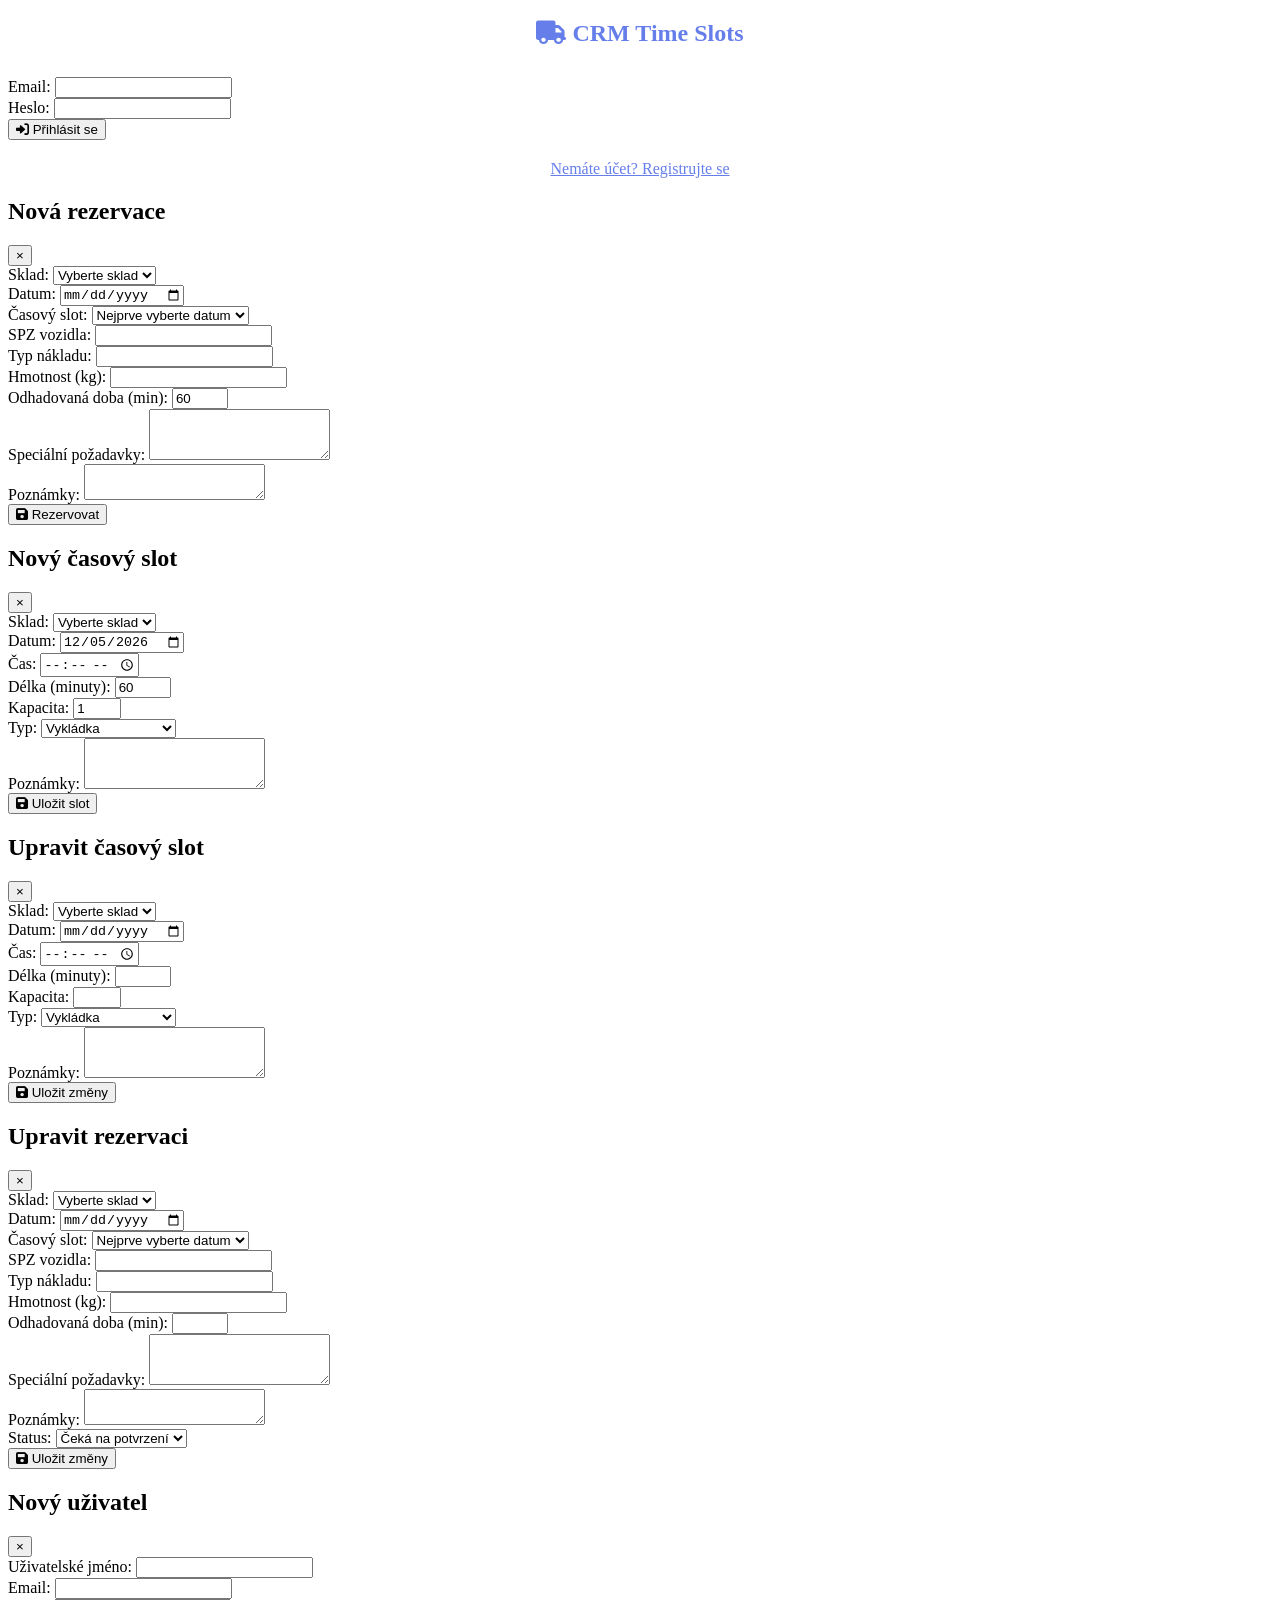
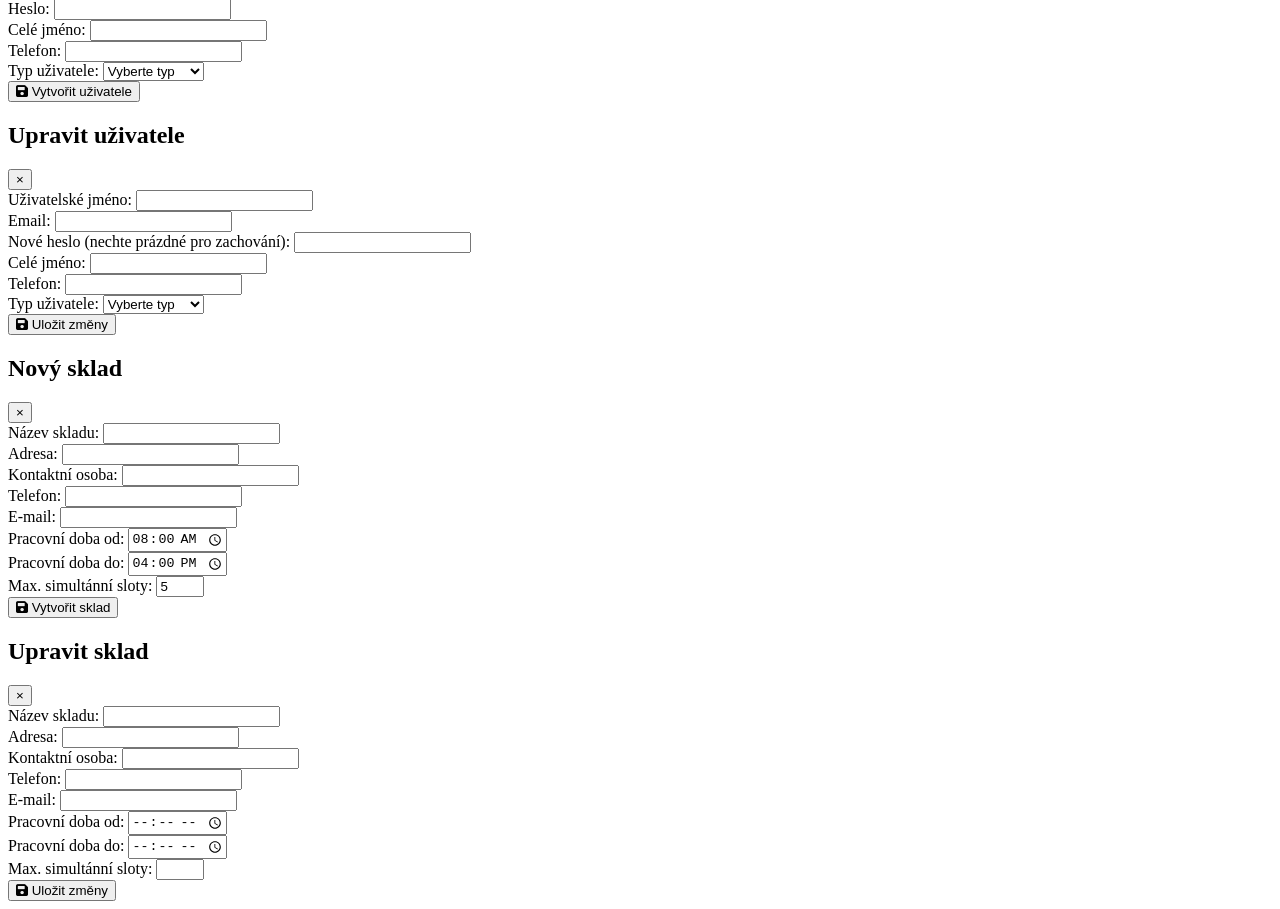
==== index.html @ 245ca1dd "ver3 jjj" ====
<!DOCTYPE html>
<html lang="cs">
<head>
    <meta charset="UTF-8">
    <meta name="viewport" content="width=device-width, initial-scale=1.0">
    <title>CRM Time Slots</title>
    <link href="https://cdnjs.cloudflare.com/ajax/libs/font-awesome/6.0.0/css/all.min.css" rel="stylesheet">
    <link href="css/style.css" rel="stylesheet">
</head>
<body>
    <div class="notifications-container" id="notificationsContainer"></div>

    <!-- Login Screen -->
    <div class="login-container" id="loginContainer">
        <div class="login-form">
            <h2 style="text-align: center; margin-bottom: 30px; color: #667eea;">
                <i class="fas fa-truck"></i> CRM Time Slots
            </h2>
            <form id="loginForm">
                <div class="form-group">
                    <label for="email">Email:</label>
                    <input type="email" id="email" name="email" value="" required>
                </div>
                <div class="form-group">
                    <label for="password">Heslo:</label>
                    <input type="password" id="password" name="password" value="" required>
                </div>
                <button type="submit" class="btn">
                    <i class="fas fa-sign-in-alt"></i> Přihlásit se
                </button>
            </form>
            <div style="text-align: center; margin-top: 20px;">
                <a href="#" id="showRegister" style="color: #667eea;">Nemáte účet? Registrujte se</a>
            </div>
        </div>
    </div>

    <!-- Register Screen -->
    <div class="login-container" id="registerContainer" style="display: none;">
        <div class="register-form">
            <h2 style="text-align: center; margin-bottom: 30px; color: #667eea;">
                <i class="fas fa-user-plus"></i> Registrace
            </h2>
            <form id="registerForm">
                <div class="form-group">
                    <label for="reg_username">Uživatelské jméno:</label>
                    <input type="text" id="reg_username" name="username" required>
                </div>
                <div class="form-group">
                    <label for="reg_email">Email:</label>
                    <input type="email" id="reg_email" name="email" required>
                </div>
                <div class="form-group">
                    <label for="reg_password">Heslo:</label>
                    <input type="password" id="reg_password" name="password" required>
                </div>
                <div class="form-group">
                    <label for="reg_full_name">Celé jméno:</label>
                    <input type="text" id="reg_full_name" name="full_name" required>
                </div>
                <div class="form-group">
                    <label for="reg_phone">Telefon:</label>
                    <input type="tel" id="reg_phone" name="phone">
                </div>
                <div class="form-group">
                    <label for="reg_user_type">Typ uživatele:</label>
                    <select id="reg_user_type" name="user_type" required>
                        <option value="">Vyberte typ</option>
                        <option value="driver">Řidič</option>
                        <option value="logistics">Logistika</option>
                    </select>
                </div>
                <div class="form-group" id="driverFields" style="display: none;">
                    <label for="reg_company">Firma:</label>
                    <input type="text" id="reg_company" name="company_name">
                    <label for="reg_truck_plate">SPZ vozidla:</label>
                    <input type="text" id="reg_truck_plate" name="truck_license_plate">
                    <label for="reg_license">Číslo řidičského průkazu:</label>
                    <input type="text" id="reg_license" name="driver_license">
                </div>
                <button type="submit" class="btn">
                    <i class="fas fa-user-plus"></i> Registrovat
                </button>
            </form>
            <div style="text-align: center; margin-top: 20px;">
                <a href="#" id="showLogin" style="color: #667eea;">Máte již účet? Přihlaste se</a>
            </div>
        </div>
    </div>

    <!-- Main Application -->
    <div class="container main-content" id="mainContent" style="display: none;">
        <!-- Header -->
        <div class="header">
            <div class="logo">
                <i class="fas fa-truck"></i>
                CRM Time Slots
                <div class="company-info" id="companyInfo">Demo Logistika s.r.o.</div>
            </div>
            <div class="user-section">
                <div class="notifications-bell" onclick="toggleNotifications()">
                    <i class="fas fa-bell"></i>
                    <span class="notification-badge" id="notificationCount">3</span>
                </div>
                <div class="user-info">
                    <div class="user-avatar" id="userAvatar">DA</div>
                    <div>
                        <div style="font-weight: 600;" id="userName">Demo Admin</div>
                        <div style="font-size: 12px; color: #666;" id="userRole">Administrátor</div>
                    </div>
                    <button class="btn btn-small btn-outline" onclick="logout()">
                        <i class="fas fa-sign-out-alt"></i> Odhlásit
                    </button>
                </div>
            </div>
        </div>

        <div class="dashboard">
            <!-- Sidebar -->
            <div class="sidebar">
                <div class="sidebar-section">
                    <div class="sidebar-title">Hlavní menu</div>
                    <ul class="sidebar-menu">
                        <li><a onclick="showSection('dashboard')" class="active">
                            <i class="fas fa-tachometer-alt"></i> Dashboard
                        </a></li>
                        <li><a onclick="showSection('calendar')">
                            <i class="fas fa-calendar-alt"></i> Kalendář
                        </a></li>
                        <li><a onclick="showSection('bookings')">
                            <i class="fas fa-clock"></i> Rezervace
                            <span class="badge" id="bookingsBadge">-</span>
                        </a></li>
                    </ul>
                </div>

                <div class="sidebar-section admin-only">
                    <div class="sidebar-title">Správa</div>
                    <ul class="sidebar-menu">
                        <li><a onclick="showSection('warehouses')">
                            <i class="fas fa-warehouse"></i> Sklady
                        </a></li>
                        <li><a onclick="showSection('slots')">
                            <i class="fas fa-cogs"></i> Časové sloty
                        </a></li>
                        <li><a onclick="showSection('users')">
                            <i class="fas fa-users"></i> Uživatelé
                        </a></li>
                    </ul>
                </div>

                <div class="sidebar-section">
                    <div class="sidebar-title">Rychlé akce</div>
                    <div class="quick-actions">
                        <button class="quick-btn" onclick="createNewSlot()">
                            <i class="fas fa-plus"></i> Nový slot
                        </button>
                        <button class="quick-btn" onclick="addUser()">
                            <i class="fas fa-user-plus"></i> Přidat uživatele
                        </button>
                        <button class="quick-btn" onclick="exportData()">
                            <i class="fas fa-download"></i> Export dat
                        </button>
                    </div>
                </div>
            </div>

            <!-- Content Area -->
            <div class="content-area">
                <!-- Dashboard Section -->
                <div id="dashboard" class="page-section active">
                    <div class="content-header">
                        <h1 class="page-title">
                            <i class="fas fa-tachometer-alt"></i> Dashboard
                        </h1>
                        <button class="btn btn-outline" onclick="refreshDashboard()">
                            <i class="fas fa-sync-alt"></i> Obnovit
                        </button>
                    </div>

                    <div class="content-body">
                        <!-- Status Cards -->
                        <div class="status-cards" id="dashboardStats">
                            <div class="status-card pending">
                                <div class="card-header">
                                    <div>
                                        <div class="card-label">Čekající rezervace</div>
                                        <div class="card-value" id="pendingBookings">-</div>
                                        <div class="card-trend trend-up">
                                            <i class="fas fa-arrow-up"></i> Načítání...
                                        </div>
                                    </div>
                                    <div class="card-icon pending">
                                        <i class="fas fa-clock"></i>
                                    </div>
                                </div>
                            </div>

                            <div class="status-card confirmed">
                                <div class="card-header">
                                    <div>
                                        <div class="card-label">Potvrzené rezervace</div>
                                        <div class="card-value" id="confirmedBookings">-</div>
                                        <div class="card-trend trend-up">
                                            <i class="fas fa-arrow-up"></i> Načítání...
                                        </div>
                                    </div>
                                    <div class="card-icon confirmed">
                                        <i class="fas fa-check-circle"></i>
                                    </div>
                                </div>
                            </div>

                            <div class="status-card in-progress">
                                <div class="card-header">
                                    <div>
                                        <div class="card-label">Probíhající</div>
                                        <div class="card-value" id="inProgressBookings">-</div>
                                        <div class="card-trend">
                                            <i class="fas fa-truck"></i> Načítání...
                                        </div>
                                    </div>
                                    <div class="card-icon in-progress">
                                        <i class="fas fa-shipping-fast"></i>
                                    </div>
                                </div>
                            </div>

                            <div class="status-card completed">
                                <div class="card-header">
                                    <div>
                                        <div class="card-label">Dokončené dnes</div>
                                        <div class="card-value" id="completedToday">-</div>
                                        <div class="card-trend trend-down">
                                            <i class="fas fa-arrow-down"></i> Načítání...
                                        </div>
                                    </div>
                                    <div class="card-icon completed">
                                        <i class="fas fa-flag-checkered"></i>
                                    </div>
                                </div>
                            </div>
                        </div>

                        <!-- Upcoming Bookings -->
                        <div class="bookings-section">
                            <div class="section-header">
                                <h2 class="section-title">Nadcházející rezervace</h2>
                                <button class="btn btn-small" onclick="showSection('bookings')">
                                    <i class="fas fa-eye"></i> Zobrazit vše
                                </button>
                            </div>
                            <div class="booking-list" id="upcomingBookingsList">
                                <div class="loading"><div class="spinner"></div></div>
                            </div>
                        </div>
                    </div>
                </div>

                <!-- Calendar Section -->
                <div id="calendar" class="page-section">
                    <div class="content-header">
                        <h1 class="page-title">
                            <i class="fas fa-calendar-alt"></i> Kalendář
                        </h1>
                        <button class="btn btn-outline" onclick="showNewSlotModal()">
                            <i class="fas fa-plus"></i> Nový slot
                        </button>
                    </div>
                    <div class="content-body">
                        <div class="calendar-container">
                            <div class="calendar-header">
                                <h3 id="currentMonth">Červenec 2025</h3>
                                <div class="calendar-nav">
                                    <button class="btn btn-small" onclick="changeMonth(-1)">
                                        <i class="fas fa-chevron-left"></i>
                                    </button>
                                    <button class="btn btn-small" onclick="goToToday()">
                                        <i class="fas fa-home"></i> Dnes
                                    </button>
                                    <button class="btn btn-small" onclick="changeMonth(1)">
                                        <i class="fas fa-chevron-right"></i>
                                    </button>
                                </div>
                            </div>
                            <div class="calendar-grid" id="calendarGrid"></div>
                        </div>
                        <div class="time-slots-grid" id="timeSlotsGrid">
                            <div style="grid-column: 1/-1; text-align: center; padding: 40px; color: #666;">
                                Vyberte den pro zobrazení slotů
                            </div>
                        </div>
                    </div>
                </div>

                <!-- Bookings Section -->
                <div id="bookings" class="page-section">
                    <div class="content-header">
                        <h1 class="page-title">
                            <i class="fas fa-clock"></i> Rezervace
                        </h1>
                        <div class="header-actions">
                            <div class="filter-group">
                                <select id="bookingsFilter" onchange="filterBookings(this.value)">
                                    <option value="all">Všechny rezervace</option>
                                    <option value="pending">Čekající</option>
                                    <option value="confirmed">Potvrzené</option>
                                    <option value="in_progress">Probíhající</option>
                                    <option value="completed">Dokončené</option>
                                    <option value="cancelled">Zrušené</option>
                                </select>
                            </div>
                            <button class="btn btn-outline" onclick="showBookingModal()">
                                <i class="fas fa-plus"></i> Nová rezervace
                            </button>
                        </div>
                    </div>
                    <div class="content-body">
                        <div class="table-container">
                            <table class="table" id="bookingsTable">
                                <thead>
                                    <tr>
                                        <th>Datum</th>
                                        <th>Čas</th>
                                        <th>Sklad</th>
                                        <th>SPZ</th>
                                        <th>Řidič</th>
                                        <th>Status</th>
                                        <th>Akce</th>
                                    </tr>
                                </thead>
                                <tbody id="bookingsTableBody">
                                    <tr>
                                        <td colspan="7" style="text-align: center; padding: 40px;">
                                            <div class="loading"><div class="spinner"></div></div>
                                        </td>
                                    </tr>
                                </tbody>
                            </table>
                        </div>
                    </div>
                </div>

                <!-- Slots Section -->
                <div id="slots" class="page-section">
                    <div class="content-header">
                        <h1 class="page-title">
                            <i class="fas fa-cogs"></i> Správa slotů
                        </h1>
                        <div class="header-actions">
                            <div class="filter-group">
                                <input type="date" id="slotsDateFilter" onchange="filterSlotsByDate(this.value)" placeholder="Filtrovat podle data">
                            </div>
                            <button class="btn btn-outline" onclick="showNewSlotModal()">
                                <i class="fas fa-plus"></i> Nový slot
                            </button>
                        </div>
                    </div>
                    <div class="content-body">
                        <div class="table-container">
                            <table class="table" id="slotsTable">
                                <thead>
                                    <tr>
                                        <th>Datum</th>
                                        <th>Čas</th>
                                        <th>Sklad</th>
                                        <th>Typ</th>
                                        <th>Kapacita</th>
                                        <th>Rezervace</th>
                                        <th>Poznámky</th>
                                        <th>Akce</th>
                                    </tr>
                                </thead>
                                <tbody id="slotsTableBody">
                                    <tr>
                                        <td colspan="8" style="text-align: center; padding: 40px;">
                                            <div class="loading"><div class="spinner"></div></div>
                                        </td>
                                    </tr>
                                </tbody>
                            </table>
                        </div>
                    </div>
                </div>

                <!-- Warehouses Section -->
                <div id="warehouses" class="page-section">
                    <div class="content-header">
                        <h1 class="page-title"><i class="fas fa-warehouse"></i> Sklady</h1>
                        <button class="btn btn-outline" onclick="showAddWarehouseModal()">
                            <i class="fas fa-plus"></i> Nový sklad
                        </button>
                    </div>
                    <div class="content-body">
                        <div class="table-container">
                            <table class="table">
                                <thead>
                                    <tr>
                                        <th>Název</th>
                                        <th>Adresa</th>
                                        <th>Kontakt</th>
                                        <th>Pracovní doba</th>
                                        <th>Max. sloty</th>
                                        <th>Akce</th>
                                    </tr>
                                </thead>
                                <tbody id="warehousesTableBody">
                                    <tr>
                                        <td colspan="6" style="text-align: center; padding: 40px;">
                                            <div class="loading"><div class="spinner"></div></div>
                                        </td>
                                    </tr>
                                </tbody>
                            </table>
                        </div>
                    </div>
                </div>

                <!-- Users Section -->
                <div id="users" class="page-section">
                    <div class="content-header">
                        <h1 class="page-title"><i class="fas fa-users"></i> Uživatelé</h1>
                        <button class="btn btn-outline" onclick="showAddUserModal()">
                            <i class="fas fa-plus"></i> Nový uživatel
                        </button>
                    </div>
                    <div class="content-body">
                        <div class="table-container">
                            <table class="table">
                                <thead>
                                    <tr>
                                        <th>Jméno</th>
                                        <th>Email</th>
                                        <th>Telefon</th>
                                        <th>Typ</th>
                                        <th>Firma</th>
                                        <th>Vytvořeno</th>
                                        <th>Akce</th>
                                    </tr>
                                </thead>
                                <tbody id="usersTableBody">
                                    <tr>
                                        <td colspan="7" style="text-align: center; padding: 40px;">
                                            <div class="loading"><div class="spinner"></div></div>
                                        </td>
                                    </tr>
                                </tbody>
                            </table>
                        </div>
                    </div>
                </div>
            </div>
        </div>
    </div>

    <!-- Modals -->
    
    <!-- Booking Modal -->
    <div id="bookingModal" class="modal">
        <div class="modal-content">
            <div class="modal-header">
                <h2 class="modal-title">Nová rezervace</h2>
                <button class="close-btn" onclick="closeModal('bookingModal')">×</button>
            </div>
            <form id="bookingForm">
                <div class="form-group">
                    <label for="booking_warehouse">Sklad:</label>
                    <select id="booking_warehouse" name="warehouse_id" required>
                        <option value="">Vyberte sklad</option>
                    </select>
                </div>
                <div class="form-group">
                    <label for="booking_date">Datum:</label>
                    <input type="date" id="booking_date" name="booking_date" required>
                </div>
                <div class="form-group">
                    <label for="booking_slot">Časový slot:</label>
                    <select id="booking_slot" name="time_slot_id" required>
                        <option value="">Nejprve vyberte datum</option>
                    </select>
                </div>
                <div class="form-group">
                    <label for="booking_truck">SPZ vozidla:</label>
                    <input type="text" id="booking_truck" name="truck_license_plate" required>
                </div>
                <div class="form-group">
                    <label for="booking_cargo">Typ nákladu:</label>
                    <input type="text" id="booking_cargo" name="cargo_type">
                </div>
                <div class="form-group">
                    <label for="booking_weight">Hmotnost (kg):</label>
                    <input type="number" id="booking_weight" name="cargo_weight" step="0.01">
                </div>
                <div class="form-group">
                    <label for="booking_duration">Odhadovaná doba (min):</label>
                    <input type="number" id="booking_duration" name="estimated_duration" value="60" min="15" max="480">
                </div>
                <div class="form-group">
                    <label for="booking_requirements">Speciální požadavky:</label>
                    <textarea id="booking_requirements" name="special_requirements" rows="3"></textarea>
                </div>
                <div class="form-group">
                    <label for="booking_notes">Poznámky:</label>
                    <textarea id="booking_notes" name="booking_notes" rows="2"></textarea>
                </div>
                <button type="submit" class="btn">
                    <i class="fas fa-save"></i> Rezervovat
                </button>
            </form>
        </div>
    </div>

    <!-- New Slot Modal -->
    <div id="newSlotModal" class="modal">
        <div class="modal-content">
            <div class="modal-header">
                <h2 class="modal-title">Nový časový slot</h2>
                <button class="close-btn" onclick="closeModal('newSlotModal')">×</button>
            </div>
            <form id="newSlotForm">
                <div class="form-group">
                    <label for="slot_warehouse">Sklad:</label>
                    <select id="slot_warehouse" name="warehouse_id" required>
                        <option value="">Vyberte sklad</option>
                    </select>
                </div>
                <div class="form-group">
                    <label for="slot_date">Datum:</label>
                    <input type="date" id="slot_date" name="slot_date" required>
                </div>
                <div class="form-group">
                    <label for="slot_time">Čas:</label>
                    <input type="time" id="slot_time" name="slot_time" required>
                </div>
                <div class="form-group">
                    <label for="slot_duration">Délka (minuty):</label>
                    <input type="number" id="slot_duration" name="duration_minutes" value="60" min="15" max="480" required>
                </div>
                <div class="form-group">
                    <label for="slot_capacity">Kapacita:</label>
                    <input type="number" id="slot_capacity" name="max_capacity" value="1" min="1" max="50" required>
                </div>
                <div class="form-group">
                    <label for="slot_type">Typ:</label>
                    <select id="slot_type" name="slot_type" required>
                        <option value="unloading">Vykládka</option>
                        <option value="loading">Nakládka</option>
                        <option value="both">Nakládka/Vykládka</option>
                    </select>
                </div>
                <div class="form-group">
                    <label for="slot_notes">Poznámky:</label>
                    <textarea id="slot_notes" name="notes" rows="3"></textarea>
                </div>
                <button type="submit" class="btn">
                    <i class="fas fa-save"></i> Uložit slot
                </button>
            </form>
        </div>
    </div>

    <!-- Edit Slot Modal - NOVĚ PŘIDÁNO -->
    <div id="editSlotModal" class="modal">
        <div class="modal-content">
            <div class="modal-header">
                <h2 class="modal-title">Upravit časový slot</h2>
                <button class="close-btn" onclick="closeModal('editSlotModal')">×</button>
            </div>
            <div id="edit_slot_warning" style="display: none;"></div>
            <form id="editSlotForm">
                <input type="hidden" id="edit_slot_id" name="slot_id">
                <div class="form-group">
                    <label for="edit_slot_warehouse">Sklad:</label>
                    <select id="edit_slot_warehouse" name="warehouse_id" required>
                        <option value="">Vyberte sklad</option>
                    </select>
                </div>
                <div class="form-group">
                    <label for="edit_slot_date">Datum:</label>
                    <input type="date" id="edit_slot_date" name="slot_date" required>
                </div>
                <div class="form-group">
                    <label for="edit_slot_time">Čas:</label>
                    <input type="time" id="edit_slot_time" name="slot_time" required>
                </div>
                <div class="form-group">
                    <label for="edit_slot_duration">Délka (minuty):</label>
                    <input type="number" id="edit_slot_duration" name="duration_minutes" min="15" max="480" required>
                </div>
                <div class="form-group">
                    <label for="edit_slot_capacity">Kapacita:</label>
                    <input type="number" id="edit_slot_capacity" name="max_capacity" min="1" max="50" required>
                </div>
                <div class="form-group">
                    <label for="edit_slot_type">Typ:</label>
                    <select id="edit_slot_type" name="slot_type" required>
                        <option value="unloading">Vykládka</option>
                        <option value="loading">Nakládka</option>
                        <option value="both">Nakládka/Vykládka</option>
                    </select>
                </div>
                <div class="form-group">
                    <label for="edit_slot_notes">Poznámky:</label>
                    <textarea id="edit_slot_notes" name="notes" rows="3"></textarea>
                </div>
                <button type="submit" class="btn">
                    <i class="fas fa-save"></i> Uložit změny
                </button>
            </form>
        </div>
    </div>

    <!-- Edit Booking Modal -->
    <div id="editBookingModal" class="modal">
        <div class="modal-content">
            <div class="modal-header">
                <h2 class="modal-title">Upravit rezervaci</h2>
                <button class="close-btn" onclick="closeModal('editBookingModal')">×</button>
            </div>
            <form id="editBookingForm">
                <input type="hidden" id="edit_booking_id" name="booking_id">
                <div class="form-group">
                    <label for="edit_booking_warehouse">Sklad:</label>
                    <select id="edit_booking_warehouse" name="warehouse_id" required>
                        <option value="">Vyberte sklad</option>
                    </select>
                </div>
                <div class="form-group">
                    <label for="edit_booking_date">Datum:</label>
                    <input type="date" id="edit_booking_date" name="booking_date" required>
                </div>
                <div class="form-group">
                    <label for="edit_booking_slot">Časový slot:</label>
                    <select id="edit_booking_slot" name="time_slot_id" required>
                        <option value="">Nejprve vyberte datum</option>
                    </select>
                </div>
                <div class="form-group">
                    <label for="edit_booking_truck">SPZ vozidla:</label>
                    <input type="text" id="edit_booking_truck" name="truck_license_plate" required>
                </div>
                <div class="form-group">
                    <label for="edit_booking_cargo">Typ nákladu:</label>
                    <input type="text" id="edit_booking_cargo" name="cargo_type">
                </div>
                <div class="form-group">
                    <label for="edit_booking_weight">Hmotnost (kg):</label>
                    <input type="number" id="edit_booking_weight" name="cargo_weight" step="0.01">
                </div>
                <div class="form-group">
                    <label for="edit_booking_duration">Odhadovaná doba (min):</label>
                    <input type="number" id="edit_booking_duration" name="estimated_duration" min="15" max="480">
                </div>
                <div class="form-group">
                    <label for="edit_booking_requirements">Speciální požadavky:</label>
                    <textarea id="edit_booking_requirements" name="special_requirements" rows="3"></textarea>
                </div>
                <div class="form-group">
                    <label for="edit_booking_notes">Poznámky:</label>
                    <textarea id="edit_booking_notes" name="booking_notes" rows="2"></textarea>
                </div>
                <div class="form-group">
                    <label for="edit_booking_status">Status:</label>
                    <select id="edit_booking_status" name="booking_status">
                        <option value="pending">Čeká na potvrzení</option>
                        <option value="confirmed">Potvrzeno</option>
                        <option value="in_progress">Probíhá</option>
                        <option value="completed">Dokončeno</option>
                        <option value="cancelled">Zrušeno</option>
                    </select>
                </div>
                <button type="submit" class="btn">
                    <i class="fas fa-save"></i> Uložit změny
                </button>
            </form>
        </div>
    </div>

    <!-- Add User Modal -->
    <div id="addUserModal" class="modal">
        <div class="modal-content">
            <div class="modal-header">
                <h2 class="modal-title">Nový uživatel</h2>
                <button class="close-btn" onclick="closeModal('addUserModal')">×</button>
            </div>
            <form id="addUserForm">
                <div class="form-group">
                    <label for="user_username">Uživatelské jméno:</label>
                    <input type="text" id="user_username" name="username" required>
                </div>
                <div class="form-group">
                    <label for="user_email">Email:</label>
                    <input type="email" id="user_email" name="email" required>
                </div>
                <div class="form-group">
                    <label for="user_password">Heslo:</label>
                    <input type="password" id="user_password" name="password" required>
                </div>
                <div class="form-group">
                    <label for="user_full_name">Celé jméno:</label>
                    <input type="text" id="user_full_name" name="full_name" required>
                </div>
                <div class="form-group">
                    <label for="user_phone">Telefon:</label>
                    <input type="tel" id="user_phone" name="phone">
                </div>
                <div class="form-group">
                    <label for="user_type">Typ uživatele:</label>
                    <select id="user_type" name="user_type" required>
                        <option value="">Vyberte typ</option>
                        <option value="admin">Administrátor</option>
                        <option value="logistics">Logistika</option>
                        <option value="driver">Řidič</option>
                    </select>
                </div>
                <div class="form-group" id="userDriverFields" style="display: none;">
                    <label for="user_company">Firma:</label>
                    <input type="text" id="user_company" name="company_name">
                    <label for="user_truck_plate">SPZ vozidla:</label>
                    <input type="text" id="user_truck_plate" name="truck_license_plate">
                    <label for="user_license">Řidičský průkaz:</label>
                    <input type="text" id="user_license" name="driver_license">
                </div>
                <button type="submit" class="btn">
                    <i class="fas fa-save"></i> Vytvořit uživatele
                </button>
            </form>
        </div>
    </div>

    <!-- Edit User Modal -->
    <div id="editUserModal" class="modal">
        <div class="modal-content">
            <div class="modal-header">
                <h2 class="modal-title">Upravit uživatele</h2>
                <button class="close-btn" onclick="closeModal('editUserModal')">×</button>
            </div>
            <form id="editUserForm">
                <input type="hidden" id="edit_user_id" name="user_id">
                <div class="form-group">
                    <label for="edit_user_username">Uživatelské jméno:</label>
                    <input type="text" id="edit_user_username" name="username" required>
                </div>
                <div class="form-group">
                    <label for="edit_user_email">Email:</label>
                    <input type="email" id="edit_user_email" name="email" required>
                </div>
                <div class="form-group">
                    <label for="edit_user_password">Nové heslo (nechte prázdné pro zachování):</label>
                    <input type="password" id="edit_user_password" name="password">
                </div>
                <div class="form-group">
                    <label for="edit_user_full_name">Celé jméno:</label>
                    <input type="text" id="edit_user_full_name" name="full_name" required>
                </div>
                <div class="form-group">
                    <label for="edit_user_phone">Telefon:</label>
                    <input type="tel" id="edit_user_phone" name="phone">
                </div>
                <div class="form-group">
                    <label for="edit_user_type">Typ uživatele:</label>
                    <select id="edit_user_type" name="user_type" required>
                        <option value="">Vyberte typ</option>
                        <option value="admin">Administrátor</option>
                        <option value="logistics">Logistika</option>
                        <option value="driver">Řidič</option>
                    </select>
                </div>
                <div class="form-group" id="editUserDriverFields" style="display: none;">
                    <label for="edit_user_company">Firma:</label>
                    <input type="text" id="edit_user_company" name="company_name">
                    <label for="edit_user_truck_plate">SPZ vozidla:</label>
                    <input type="text" id="edit_user_truck_plate" name="truck_license_plate">
                    <label for="edit_user_license">Řidičský průkaz:</label>
                    <input type="text" id="edit_user_license" name="driver_license">
                </div>
                <button type="submit" class="btn">
                    <i class="fas fa-save"></i> Uložit změny
                </button>
            </form>
        </div>
    </div>

    <!-- Add Warehouse Modal -->
    <div id="addWarehouseModal" class="modal">
        <div class="modal-content">
            <div class="modal-header">
                <h2 class="modal-title">Nový sklad</h2>
                <button class="close-btn" onclick="closeModal('addWarehouseModal')">×</button>
            </div>
            <form id="addWarehouseForm">
                <div class="form-group">
                    <label for="warehouse_name">Název skladu:</label>
                    <input type="text" id="warehouse_name" name="name" required>
                </div>
                <div class="form-group">
                    <label for="warehouse_address">Adresa:</label>
                    <input type="text" id="warehouse_address" name="address" required>
                </div>
                <div class="form-group">
                    <label for="warehouse_contact_person">Kontaktní osoba:</label>
                    <input type="text" id="warehouse_contact_person" name="contact_person">
                </div>
                <div class="form-group">
                    <label for="warehouse_contact_phone">Telefon:</label>
                    <input type="tel" id="warehouse_contact_phone" name="contact_phone">
                </div>
                <div class="form-group">
                    <label for="warehouse_contact_email">E-mail:</label>
                    <input type="email" id="warehouse_contact_email" name="contact_email">
                </div>
                <div class="form-group">
                    <label for="warehouse_working_hours_start">Pracovní doba od:</label>
                    <input type="time" id="warehouse_working_hours_start" name="working_hours_start" value="08:00">
                </div>
                <div class="form-group">
                    <label for="warehouse_working_hours_end">Pracovní doba do:</label>
                    <input type="time" id="warehouse_working_hours_end" name="working_hours_end" value="16:00">
                </div>
                <div class="form-group">
                    <label for="warehouse_max_slots">Max. simultánní sloty:</label>
                    <input type="number" id="warehouse_max_slots" name="max_simultaneous_slots" value="5" min="1" max="50">
                </div>
                <button type="submit" class="btn">
                    <i class="fas fa-save"></i> Vytvořit sklad
                </button>
            </form>
        </div>
    </div>

    <!-- Edit Warehouse Modal -->
    <div id="editWarehouseModal" class="modal">
        <div class="modal-content">
            <div class="modal-header">
                <h2 class="modal-title">Upravit sklad</h2>
                <button class="close-btn" onclick="closeModal('editWarehouseModal')">×</button>
            </div>
            <form id="editWarehouseForm">
                <input type="hidden" id="edit_warehouse_id" name="warehouse_id">
                <div class="form-group">
                    <label for="edit_warehouse_name">Název skladu:</label>
                    <input type="text" id="edit_warehouse_name" name="name" required>
                </div>
                <div class="form-group">
                    <label for="edit_warehouse_address">Adresa:</label>
                    <input type="text" id="edit_warehouse_address" name="address" required>
                </div>
                <div class="form-group">
                    <label for="edit_warehouse_contact_person">Kontaktní osoba:</label>
                    <input type="text" id="edit_warehouse_contact_person" name="contact_person">
                </div>
                <div class="form-group">
                    <label for="edit_warehouse_contact_phone">Telefon:</label>
                    <input type="tel" id="edit_warehouse_contact_phone" name="contact_phone">
                </div>
                <div class="form-group">
                    <label for="edit_warehouse_contact_email">E-mail:</label>
                    <input type="email" id="edit_warehouse_contact_email" name="contact_email">
                </div>
                <div class="form-group">
                    <label for="edit_warehouse_working_hours_start">Pracovní doba od:</label>
                    <input type="time" id="edit_warehouse_working_hours_start" name="working_hours_start">
                </div>
                <div class="form-group">
                    <label for="edit_warehouse_working_hours_end">Pracovní doba do:</label>
                    <input type="time" id="edit_warehouse_working_hours_end" name="working_hours_end">
                </div>
                <div class="form-group">
                    <label for="edit_warehouse_max_slots">Max. simultánní sloty:</label>
                    <input type="number" id="edit_warehouse_max_slots" name="max_simultaneous_slots" min="1" max="50">
                </div>
                <button type="submit" class="btn">
                    <i class="fas fa-save"></i> Uložit změny
                </button>
            </form>
        </div>
    </div>

    <!-- JavaScript Files -->
    <script src="js/app.js"></script>
    <script src="js/auth.js"></script>
    <script src="js/booking.js"></script>
    <script src="js/calendar.js"></script>
    <script src="js/dashboard.js"></script>
    
    <script>
        // Global booking action functions
        function confirmBooking(id) {
            console.log('Confirming booking:', id);
            if (window.bookingManager) {
                window.bookingManager.confirmBooking(id);
            }
        }
        
        function rejectBooking(id) {
            console.log('Rejecting booking:', id);
            if (window.bookingManager) {
                window.bookingManager.rejectBooking(id);
            }
        }
        
        function startBooking(id) {
            console.log('Starting booking:', id);
            if (window.bookingManager) {
                window.bookingManager.startBooking(id);
            }
        }
        
        function completeBooking(id) {
            console.log('Completing booking:', id);
            if (window.bookingManager) {
                window.bookingManager.completeBooking(id);
            }
        }

        // Filter functions
        function filterBookings(status) {
            if (window.bookingManager) {
                window.bookingManager.filterBookings(status);
            }
        }

        function filterSlotsByDate(date) {
            const rows = document.querySelectorAll('#slotsTableBody tr');
            
            rows.forEach(row => {
                if (!date) {
                    row.style.display = '';
                } else {
                    const dateCell = row.cells[0];
                    if (dateCell && dateCell.textContent.includes(date)) {
                        row.style.display = '';
                    } else {
                        row.style.display = 'none';
                    }
                }
            });
        }

        // Load warehouses for forms
        async function loadWarehousesForForms() {
            try {
                const response = await fetch('api/warehouses.php', {
                    credentials: 'include'
                });
                
                if (response.ok) {
                    const text = await response.text();
                    if (text) {
                        const data = JSON.parse(text);
                        if (data.success) {
                            const selects = [
                                'booking_warehouse',
                                'slot_warehouse', 
                                'edit_slot_warehouse',
                                'edit_booking_warehouse'
                            ];
                            
                            selects.forEach(selectId => {
                                const select = document.getElementById(selectId);
                                if (select) {
                                    const currentValue = select.value;
                                    select.innerHTML = '<option value="">Vyberte sklad</option>';
                                    
                                    data.warehouses.forEach(warehouse => {
                                        const option = document.createElement('option');
                                        option.value = warehouse.id;
                                        option.textContent = warehouse.name;
                                        select.appendChild(option);
                                    });
                                    
                                    if (currentValue) {
                                        select.value = currentValue;
                                    }
                                }
                            });
                        }
                    }
                }
            } catch (error) {
                console.error('Failed to load warehouses:', error);
            }
        }

        // Initialize when DOM is loaded
        document.addEventListener('DOMContentLoaded', function() {
            console.log('DOM Content Loaded - Initializing complete application...');
            
            // Load warehouses for all forms
            setTimeout(loadWarehousesForForms, 1000);
            
            // Set today as default date for new slots
            const today = new Date().toISOString().split('T')[0];
            const slotDateInput = document.getElementById('slot_date');
            if (slotDateInput) {
                slotDateInput.value = today;
            }
            
            // Handle user type changes for driver fields
            const userTypeSelect = document.getElementById('user_type');
            if (userTypeSelect) {
                userTypeSelect.addEventListener('change', function() {
                    const driverFields = document.getElementById('userDriverFields');
                    if (this.value === 'driver') {
                        driverFields.style.display = 'block';
                    } else {
                        driverFields.style.display = 'none';
                    }
                });
            }
            
            const editUserTypeSelect = document.getElementById('edit_user_type');
            if (editUserTypeSelect) {
                editUserTypeSelect.addEventListener('change', function() {
                    const driverFields = document.getElementById('editUserDriverFields');
                    if (this.value === 'driver') {
                        driverFields.style.display = 'block';
                    } else {
                        driverFields.style.display = 'none';
                    }
                });
            }
            
            console.log('✅ Complete application initialized successfully');
        });
    </script>
</body>
</html>
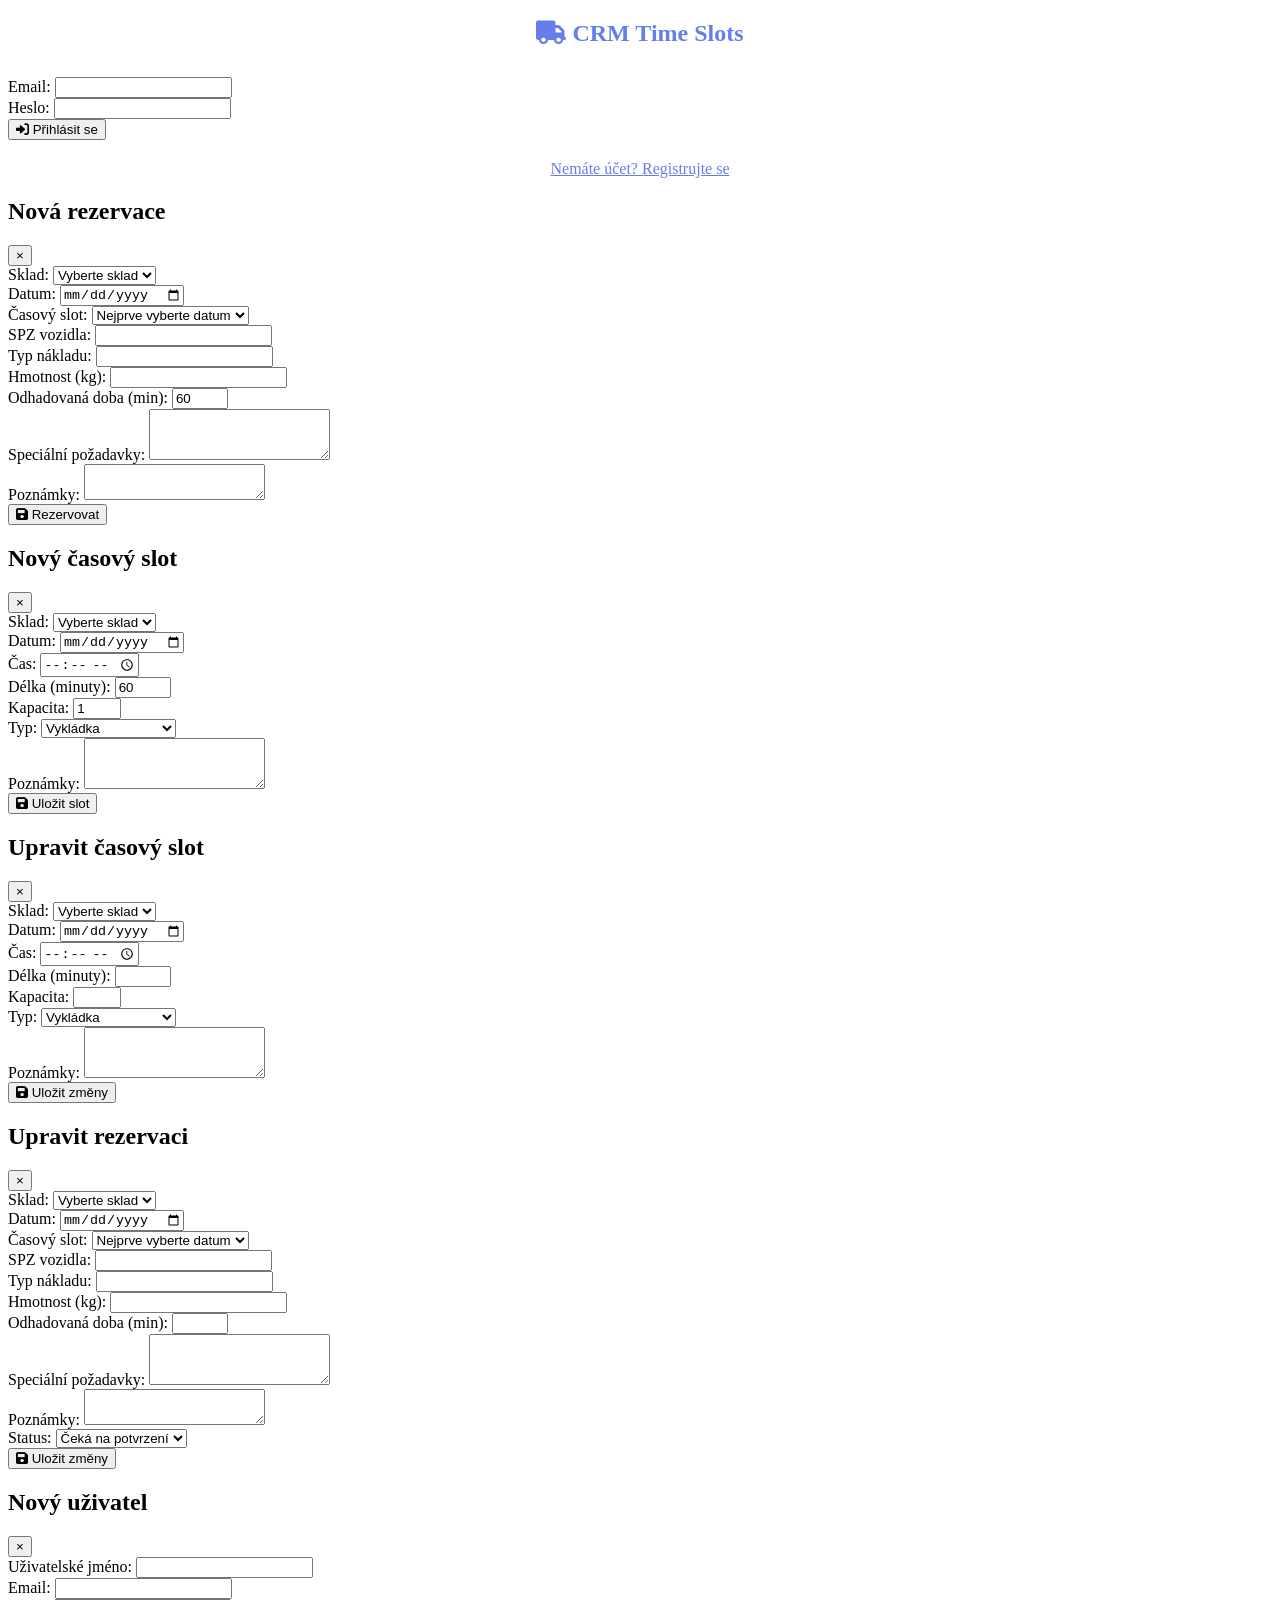
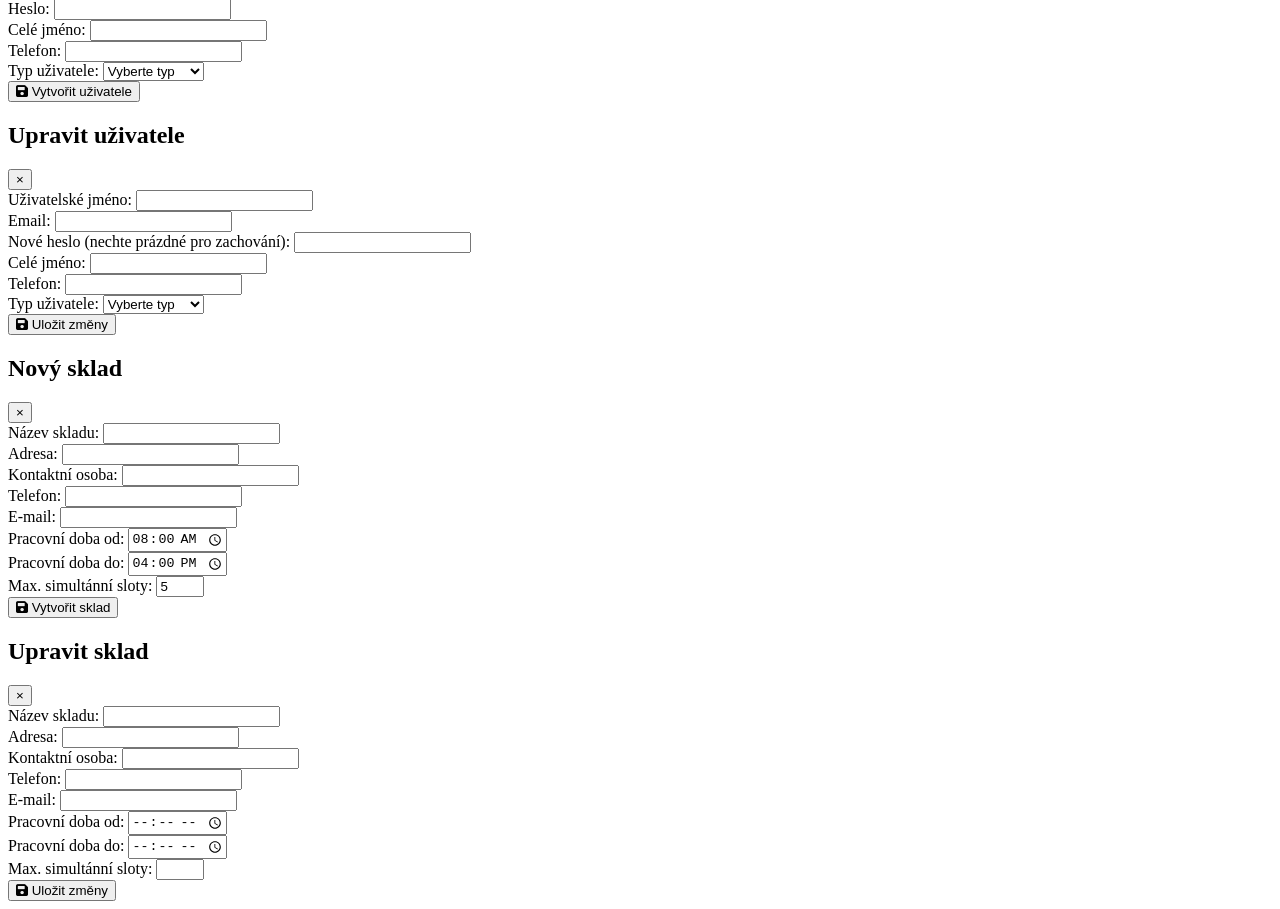
==== commit 3a9c20ff: "Remove documentation files and update app.js with calendar integration improvements Co-authored-by: " ====
--- a/index.html
+++ b/index.html
@@ -261,33 +261,23 @@
                 <div id="calendar" class="page-section">
                     <div class="content-header">
                         <h1 class="page-title">
-                            <i class="fas fa-calendar-alt"></i> Kalendář
+                            <i class="fas fa-calendar-alt"></i> Logistický kalendář
                         </h1>
-                        <button class="btn btn-outline" onclick="showNewSlotModal()">
-                            <i class="fas fa-plus"></i> Nový slot
-                        </button>
+                        <div class="header-actions">
+                            <button class="btn btn-outline" onclick="refreshCalendar()">
+                                <i class="fas fa-sync-alt"></i> Obnovit
+                            </button>
+                            <button class="btn btn-success" onclick="showNewSlotModal()">
+                                <i class="fas fa-plus"></i> Nový slot
+                            </button>
+                        </div>
                     </div>
                     <div class="content-body">
-                        <div class="calendar-container">
-                            <div class="calendar-header">
-                                <h3 id="currentMonth">Červenec 2025</h3>
-                                <div class="calendar-nav">
-                                    <button class="btn btn-small" onclick="changeMonth(-1)">
-                                        <i class="fas fa-chevron-left"></i>
-                                    </button>
-                                    <button class="btn btn-small" onclick="goToToday()">
-                                        <i class="fas fa-home"></i> Dnes
-                                    </button>
-                                    <button class="btn btn-small" onclick="changeMonth(1)">
-                                        <i class="fas fa-chevron-right"></i>
-                                    </button>
-                                </div>
-                            </div>
-                            <div class="calendar-grid" id="calendarGrid"></div>
-                        </div>
-                        <div class="time-slots-grid" id="timeSlotsGrid">
-                            <div style="grid-column: 1/-1; text-align: center; padding: 40px; color: #666;">
-                                Vyberte den pro zobrazení slotů
+                        <!-- Modern Drag & Drop Calendar will be generated here -->
+                        <div id="timeSlotsGrid">
+                            <div style="text-align: center; padding: 40px; color: #666;">
+                                <div class="spinner" style="margin: 0 auto 20px;"></div>
+                                Načítání kalendáře...
                             </div>
                         </div>
                     </div>
@@ -882,147 +872,5 @@
     <script src="js/booking.js"></script>
     <script src="js/calendar.js"></script>
     <script src="js/dashboard.js"></script>
-    
-    <script>
-        // Global booking action functions
-        function confirmBooking(id) {
-            console.log('Confirming booking:', id);
-            if (window.bookingManager) {
-                window.bookingManager.confirmBooking(id);
-            }
-        }
-        
-        function rejectBooking(id) {
-            console.log('Rejecting booking:', id);
-            if (window.bookingManager) {
-                window.bookingManager.rejectBooking(id);
-            }
-        }
-        
-        function startBooking(id) {
-            console.log('Starting booking:', id);
-            if (window.bookingManager) {
-                window.bookingManager.startBooking(id);
-            }
-        }
-        
-        function completeBooking(id) {
-            console.log('Completing booking:', id);
-            if (window.bookingManager) {
-                window.bookingManager.completeBooking(id);
-            }
-        }
-
-        // Filter functions
-        function filterBookings(status) {
-            if (window.bookingManager) {
-                window.bookingManager.filterBookings(status);
-            }
-        }
-
-        function filterSlotsByDate(date) {
-            const rows = document.querySelectorAll('#slotsTableBody tr');
-            
-            rows.forEach(row => {
-                if (!date) {
-                    row.style.display = '';
-                } else {
-                    const dateCell = row.cells[0];
-                    if (dateCell && dateCell.textContent.includes(date)) {
-                        row.style.display = '';
-                    } else {
-                        row.style.display = 'none';
-                    }
-                }
-            });
-        }
-
-        // Load warehouses for forms
-        async function loadWarehousesForForms() {
-            try {
-                const response = await fetch('api/warehouses.php', {
-                    credentials: 'include'
-                });
-                
-                if (response.ok) {
-                    const text = await response.text();
-                    if (text) {
-                        const data = JSON.parse(text);
-                        if (data.success) {
-                            const selects = [
-                                'booking_warehouse',
-                                'slot_warehouse', 
-                                'edit_slot_warehouse',
-                                'edit_booking_warehouse'
-                            ];
-                            
-                            selects.forEach(selectId => {
-                                const select = document.getElementById(selectId);
-                                if (select) {
-                                    const currentValue = select.value;
-                                    select.innerHTML = '<option value="">Vyberte sklad</option>';
-                                    
-                                    data.warehouses.forEach(warehouse => {
-                                        const option = document.createElement('option');
-                                        option.value = warehouse.id;
-                                        option.textContent = warehouse.name;
-                                        select.appendChild(option);
-                                    });
-                                    
-                                    if (currentValue) {
-                                        select.value = currentValue;
-                                    }
-                                }
-                            });
-                        }
-                    }
-                }
-            } catch (error) {
-                console.error('Failed to load warehouses:', error);
-            }
-        }
-
-        // Initialize when DOM is loaded
-        document.addEventListener('DOMContentLoaded', function() {
-            console.log('DOM Content Loaded - Initializing complete application...');
-            
-            // Load warehouses for all forms
-            setTimeout(loadWarehousesForForms, 1000);
-            
-            // Set today as default date for new slots
-            const today = new Date().toISOString().split('T')[0];
-            const slotDateInput = document.getElementById('slot_date');
-            if (slotDateInput) {
-                slotDateInput.value = today;
-            }
-            
-            // Handle user type changes for driver fields
-            const userTypeSelect = document.getElementById('user_type');
-            if (userTypeSelect) {
-                userTypeSelect.addEventListener('change', function() {
-                    const driverFields = document.getElementById('userDriverFields');
-                    if (this.value === 'driver') {
-                        driverFields.style.display = 'block';
-                    } else {
-                        driverFields.style.display = 'none';
-                    }
-                });
-            }
-            
-            const editUserTypeSelect = document.getElementById('edit_user_type');
-            if (editUserTypeSelect) {
-                editUserTypeSelect.addEventListener('change', function() {
-                    const driverFields = document.getElementById('editUserDriverFields');
-                    if (this.value === 'driver') {
-                        driverFields.style.display = 'block';
-                    } else {
-                        driverFields.style.display = 'none';
-                    }
-                });
-            }
-            
-            console.log('✅ Complete application initialized successfully');
-        });
-    </script>
 </body>
 </html>
